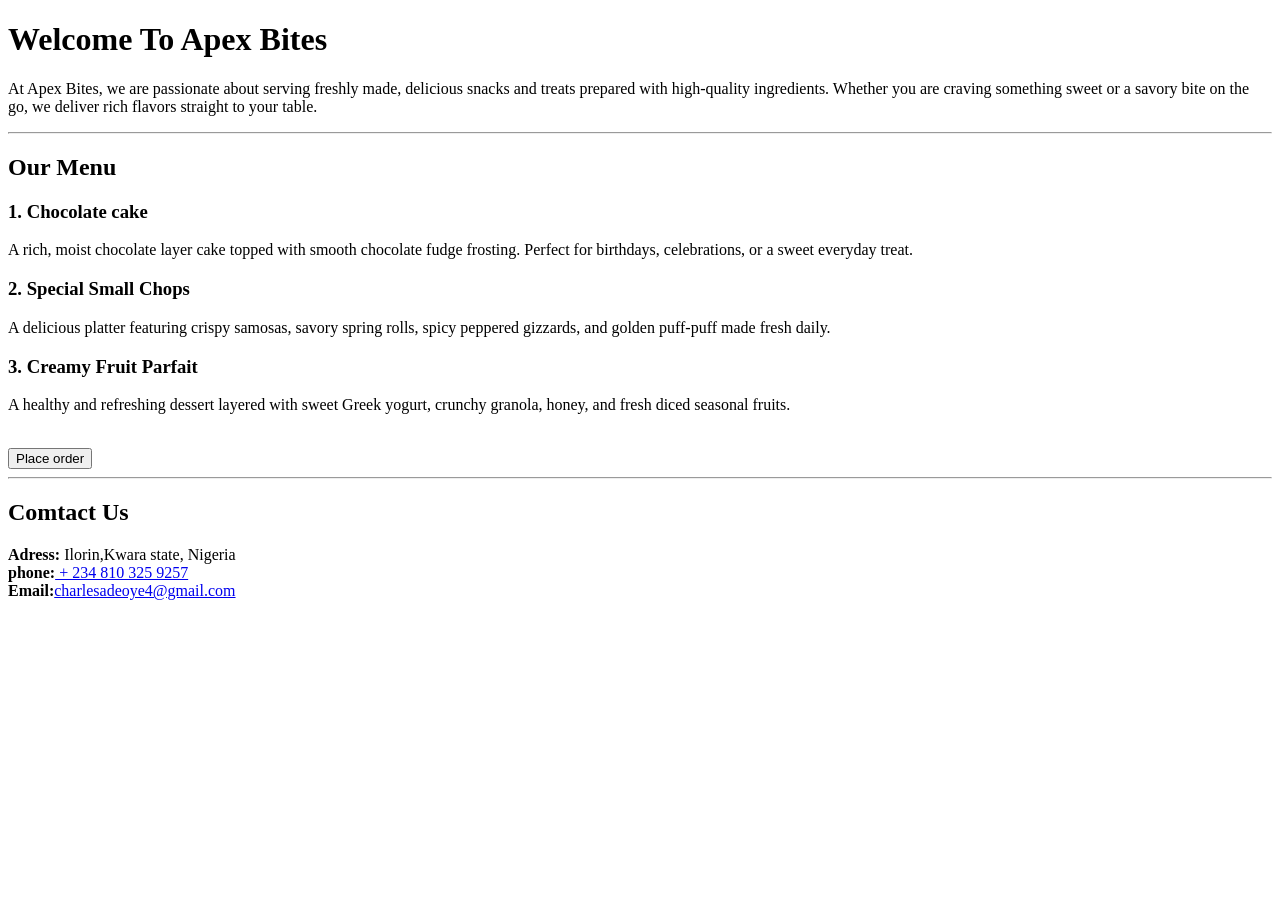
==== index.html @ b1e6fce1 "Rename Restaurant.html to index.html" ====
<!DOCTYPE html>
<html lang="en">
<head>
    <meta charset="UTF-8">
    <meta name="viewport" content="width=device-width, initial-scale=1.0">
    <title>Welcome To Apex Bites</title>
    <link rel="stylesheet" href="Restaurant.css">
</head>
<body>
<h1> Welcome To Apex Bites </h1>
<p> At Apex Bites, we are passionate about serving freshly made, delicious snacks and treats prepared with high-quality ingredients. Whether you are craving something sweet or a savory bite on the go, we deliver rich flavors straight to your table.</p>

<hr>
<h2> Our Menu </h2>
<div>
<h3> 1. Chocolate cake </h3>
<p>
A rich, moist chocolate layer cake topped with smooth chocolate fudge frosting. Perfect for birthdays, celebrations, or a sweet everyday treat.
</p>
</div>
<div>
<h3> 2. Special Small Chops</h3>
<p>
    A delicious platter featuring crispy samosas, savory spring rolls, spicy peppered gizzards, and golden puff-puff made fresh daily.
</p>
</div>
<div>
<h3> 3. Creamy Fruit Parfait</h3>
<p>A healthy and refreshing dessert layered with sweet Greek yogurt, crunchy granola, honey, and fresh diced seasonal fruits.</p>
</div>

<br>
<button type="button">Place order </button>

<hr>

<h2> Comtact Us </h2>
<p>
<strong> Adress:</strong> Ilorin,Kwara state, Nigeria <br>
<strong>phone:</strong><a href="tel:+2348103259257"> + 234 810 325 9257</a></br>
<strong>Email:</strong><a href="mailto:charlesadeoye4@gmail.com">charlesadeoye4@gmail.com</a>
</p>

</div>
</body>
</html>
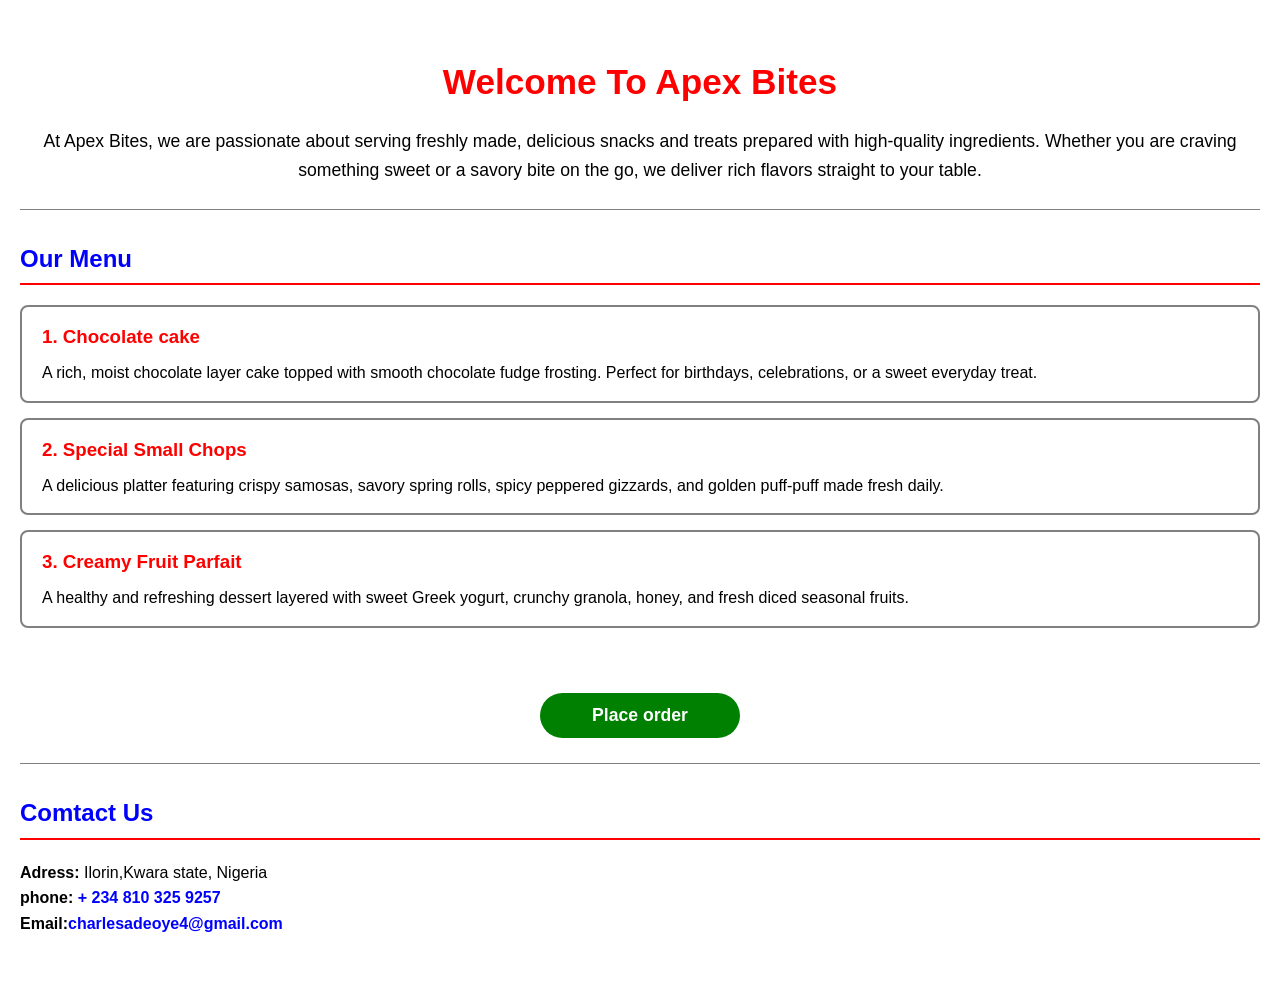
==== commit 465ced9e: "Update index.html" ====
--- a/index.html
+++ b/index.html
@@ -4,7 +4,7 @@
     <meta charset="UTF-8">
     <meta name="viewport" content="width=device-width, initial-scale=1.0">
     <title>Welcome To Apex Bites</title>
-    <link rel="stylesheet" href="Restaurant.css">
+    <link rel="stylesheet" href="style.css">
 </head>
 <body>
 <h1> Welcome To Apex Bites </h1>
--- a/style.css
+++ b/style.css
@@ -0,0 +1,80 @@
+body{
+font-family: Arial, Helvetica, sans-serif;    
+line-height: 1.6;
+background-color: white;
+color: black;
+margin: 0;
+padding: 30px 20px;
+
+}
+
+h1{
+color: red;
+text-align: center;
+font-size: 2.2em;
+margin-bottom: 10px;
+
+}
+h2{
+color: blue;
+border-bottom: 2px solid red;
+padding-bottom: 5px;
+margin-top: 30px;
+
+}
+
+body> p:first-of-type{
+font-size: 1.1em;
+text-align: center;
+color: black;
+
+}
+
+hr{
+border: 0;
+height: 1px;
+background-color: gray;
+margin: 25px 0;
+
+}
+
+div{
+background-color: white;
+border: 2px solid gray;   
+border-radius: 8px;    
+padding: 15px 20px;
+margin-bottom: 15px;
+}
+div h3{
+color: red;
+margin-top: 0;
+margin-bottom: 8px;
+}
+div p{
+margin: 0;
+color: black;
+}
+button{
+display: block;
+width: 200px;
+margin: 25px auto;
+background-color: green;
+color: white;
+font-size: 1.1em;
+font-weight: bold;
+padding: 12px 20px;
+border: none;
+border-radius: 25px;
+cursor: pointer;
+}
+button:hover{
+background-color: darkgreen;
+}
+a{
+color: blue;
+text-decoration: none;
+font-weight: bold;
+}
+a:hover{
+   text-decoration: underline;
+}
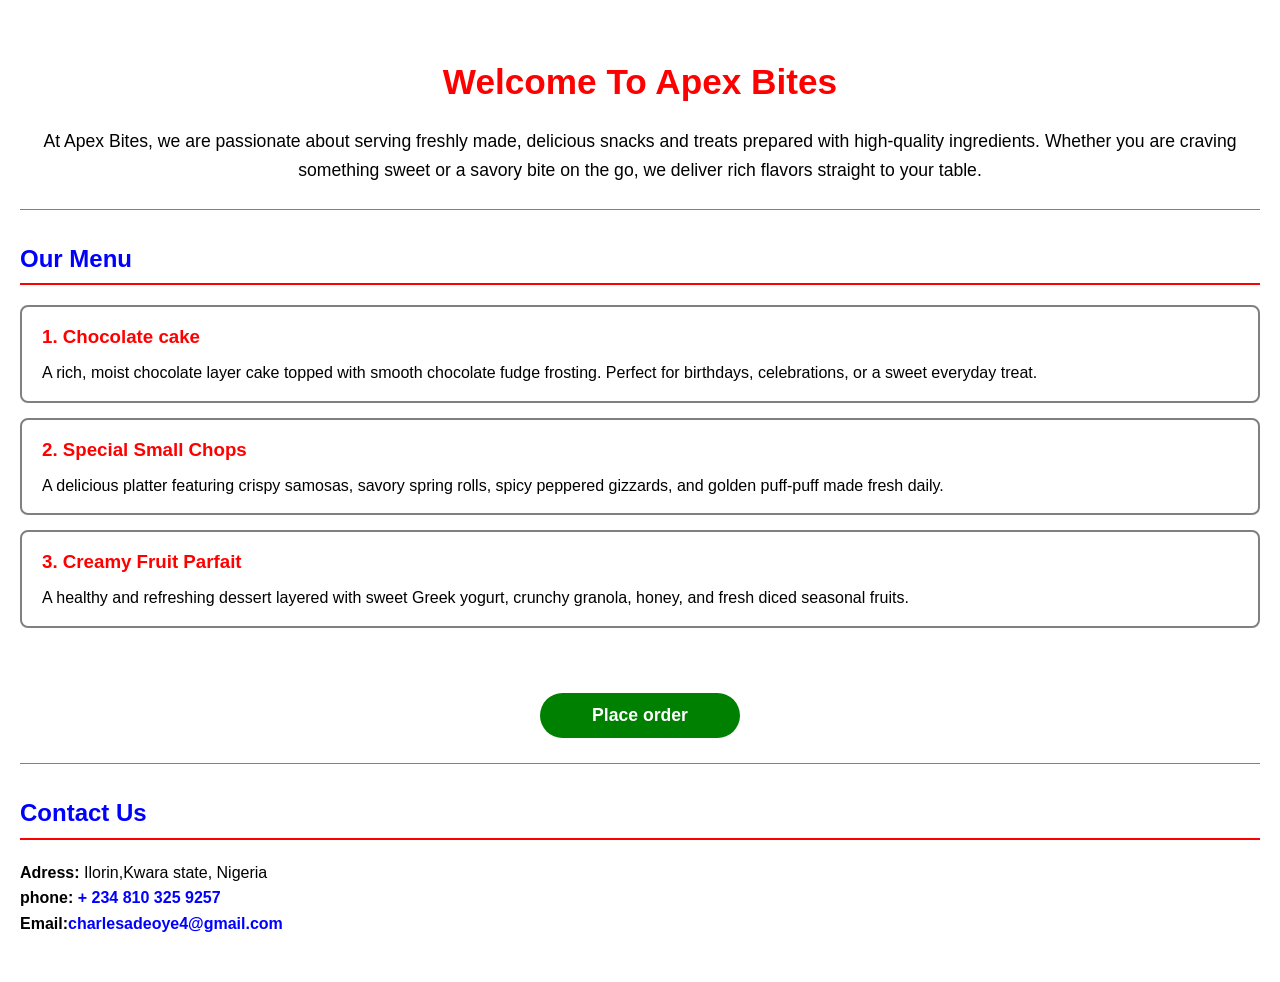
==== commit 8a79d6ff: "Update index.html" ====
--- a/index.html
+++ b/index.html
@@ -34,7 +34,7 @@
 
 <hr>
 
-<h2> Comtact Us </h2>
+<h2> Contact Us </h2>
 <p>
 <strong> Adress:</strong> Ilorin,Kwara state, Nigeria <br>
 <strong>phone:</strong><a href="tel:+2348103259257"> + 234 810 325 9257</a></br>
